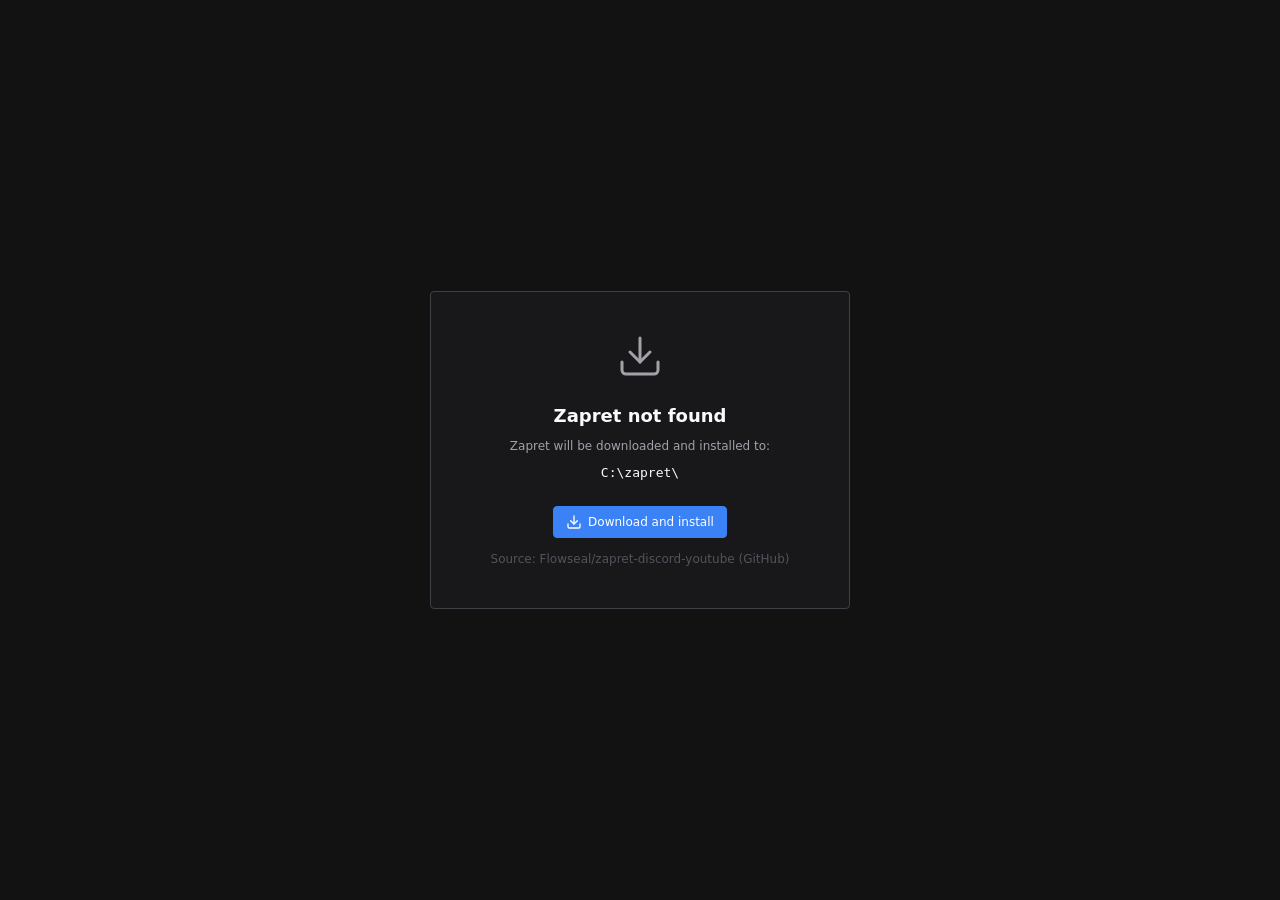
==== templates/index.html @ 328626a1 "Initial commit: Zapret GUI - web interface for zapret DPI bypass" ====
<!DOCTYPE html>
<html lang="ru">
<head>
    <meta charset="UTF-8">
    <meta name="viewport" content="width=device-width, initial-scale=1.0">
    <title>Zapret GUI</title>
    <link rel="stylesheet" href="/static/style.css">
</head>
<body>
    <div class="setup-screen" id="setup-screen" style="display:none">
        <div class="setup-card">
            <svg width="48" height="48" viewBox="0 0 24 24" fill="none" stroke="var(--text-secondary)" stroke-width="1.5" stroke-linecap="round" stroke-linejoin="round"><path d="M21 15v4a2 2 0 0 1-2 2H5a2 2 0 0 1-2-2v-4"/><polyline points="7 10 12 15 17 10"/><line x1="12" y1="15" x2="12" y2="3"/></svg>
            <h2 class="setup-title">Zapret not found</h2>
            <p class="text-secondary">Zapret will be downloaded and installed to:</p>
            <p class="mono" style="margin: 8px 0; color: var(--text-primary)">C:\zapret\</p>
            <div class="setup-progress" id="setup-progress" style="display:none">
                <div class="progress-bar">
                    <div class="progress-fill" id="progress-fill"></div>
                </div>
                <p class="text-secondary" id="progress-text" style="margin-top: 8px"></p>
            </div>
            <button class="btn btn-primary" id="btn-download" onclick="downloadZapret()" style="margin-top: 16px">
                <svg width="16" height="16" viewBox="0 0 24 24" fill="none" stroke="currentColor" stroke-width="2" stroke-linecap="round" stroke-linejoin="round"><path d="M21 15v4a2 2 0 0 1-2 2H5a2 2 0 0 1-2-2v-4"/><polyline points="7 10 12 15 17 10"/><line x1="12" y1="15" x2="12" y2="3"/></svg>
                Download and install
            </button>
            <p class="setup-source text-disabled" style="margin-top: 12px">Source: Flowseal/zapret-discord-youtube (GitHub)</p>
        </div>
    </div>

    <div class="layout">
        <nav class="sidebar">
            <div class="sidebar-header">
                <svg width="20" height="20" viewBox="0 0 24 24" fill="none" stroke="currentColor" stroke-width="2" stroke-linecap="round" stroke-linejoin="round"><path d="M12 22s8-4 8-10V5l-8-3-8 3v7c0 6 8 10 8 10z"/></svg>
                <span>ZAPRET</span>
            </div>
            <ul class="nav-list">
                <li class="nav-item active" data-tab="dashboard">
                    <svg width="16" height="16" viewBox="0 0 24 24" fill="none" stroke="currentColor" stroke-width="2" stroke-linecap="round" stroke-linejoin="round"><rect x="3" y="3" width="7" height="7"/><rect x="14" y="3" width="7" height="7"/><rect x="14" y="14" width="7" height="7"/><rect x="3" y="14" width="7" height="7"/></svg>
                    <span>Dashboard</span>
                </li>
                <li class="nav-item" data-tab="strategy">
                    <svg width="16" height="16" viewBox="0 0 24 24" fill="none" stroke="currentColor" stroke-width="2" stroke-linecap="round" stroke-linejoin="round"><polygon points="13 2 3 14 12 14 11 22 21 10 12 10 13 2"/></svg>
                    <span>Strategy</span>
                </li>
                <li class="nav-item" data-tab="service">
                    <svg width="16" height="16" viewBox="0 0 24 24" fill="none" stroke="currentColor" stroke-width="2" stroke-linecap="round" stroke-linejoin="round"><rect x="2" y="2" width="20" height="8" rx="2" ry="2"/><rect x="2" y="14" width="20" height="8" rx="2" ry="2"/><line x1="6" y1="6" x2="6.01" y2="6"/><line x1="6" y1="18" x2="6.01" y2="18"/></svg>
                    <span>Service</span>
                </li>
                <li class="nav-item" data-tab="settings">
                    <svg width="16" height="16" viewBox="0 0 24 24" fill="none" stroke="currentColor" stroke-width="2" stroke-linecap="round" stroke-linejoin="round"><circle cx="12" cy="12" r="3"/><path d="M12 1v2M12 21v2M4.22 4.22l1.42 1.42M18.36 18.36l1.42 1.42M1 12h2M21 12h2M4.22 19.78l1.42-1.42M18.36 5.64l1.42-1.42"/></svg>
                    <span>Settings</span>
                </li>
                <li class="nav-item" data-tab="lists">
                    <svg width="16" height="16" viewBox="0 0 24 24" fill="none" stroke="currentColor" stroke-width="2" stroke-linecap="round" stroke-linejoin="round"><path d="M14 2H6a2 2 0 0 0-2 2v16a2 2 0 0 0 2 2h12a2 2 0 0 0 2-2V8z"/><polyline points="14 2 14 8 20 8"/><line x1="16" y1="13" x2="8" y2="13"/><line x1="16" y1="17" x2="8" y2="17"/><polyline points="10 9 9 9 8 9"/></svg>
                    <span>Lists</span>
                </li>
                <li class="nav-item" data-tab="diagnostics">
                    <svg width="16" height="16" viewBox="0 0 24 24" fill="none" stroke="currentColor" stroke-width="2" stroke-linecap="round" stroke-linejoin="round"><polyline points="22 12 18 12 15 21 9 3 6 12 2 12"/></svg>
                    <span>Diagnostics</span>
                </li>
                <li class="nav-item" data-tab="tests">
                    <svg width="16" height="16" viewBox="0 0 24 24" fill="none" stroke="currentColor" stroke-width="2" stroke-linecap="round" stroke-linejoin="round"><path d="M14.7 6.3a1 1 0 0 0 0 1.4l1.6 1.6a1 1 0 0 0 1.4 0l3.77-3.77a6 6 0 0 1-7.94 7.94l-6.91 6.91a2.12 2.12 0 0 1-3-3l6.91-6.91a6 6 0 0 1 7.94-7.94l-3.76 3.76z"/></svg>
                    <span>Tests</span>
                </li>
            </ul>
            <div class="sidebar-footer">
                <span class="version">v1.9.9a</span>
            </div>
        </nav>

        <main class="content">
            <!-- DASHBOARD -->
            <div class="tab-panel active" id="tab-dashboard">
                <h1 class="page-title">Dashboard</h1>

                <div class="update-banner" id="update-banner" style="display:none">
                    <span id="update-text">New version available</span>
                    <button class="btn btn-primary" id="btn-update" onclick="updateZapret()">
                        <svg width="16" height="16" viewBox="0 0 24 24" fill="none" stroke="currentColor" stroke-width="2" stroke-linecap="round" stroke-linejoin="round"><polyline points="23 4 23 10 17 10"/><polyline points="1 20 1 14 7 14"/><path d="M3.51 9a9 9 0 0 1 14.85-3.36L23 10M1 14l4.64 4.36A9 9 0 0 0 20.49 15"/></svg>
                        Update
                    </button>
                </div>

                <div class="card status-card" id="global-status-card">
                    <div class="status-header">
                        <span class="status-label">Global Status</span>
                        <span class="badge" id="status-badge">--</span>
                    </div>
                    <div class="status-body">
                        <div class="status-row">
                            <span class="status-key">winws.exe</span>
                            <span class="status-value" id="dash-winws">--</span>
                        </div>
                        <div class="status-row">
                            <span class="status-key">Service (zapret)</span>
                            <span class="status-value" id="dash-service">--</span>
                        </div>
                        <div class="status-row">
                            <span class="status-key">WinDivert</span>
                            <span class="status-value" id="dash-windivert">--</span>
                        </div>
                        <div class="status-row">
                            <span class="status-key">Active Strategy</span>
                            <span class="status-value mono" id="dash-strategy">--</span>
                        </div>
                    </div>
                </div>

                <div class="grid-3">
                    <div class="card metric-card">
                        <span class="metric-label">Game Filter</span>
                        <span class="metric-value" id="dash-game">--</span>
                    </div>
                    <div class="card metric-card">
                        <span class="metric-label">IPSet Filter</span>
                        <span class="metric-value" id="dash-ipset">--</span>
                    </div>
                    <div class="card metric-card">
                        <span class="metric-label">Auto-Update</span>
                        <span class="metric-value" id="dash-update">--</span>
                    </div>
                </div>

                <button class="btn btn-ghost" id="btn-refresh-status" onclick="loadStatus()">
                    <svg width="16" height="16" viewBox="0 0 24 24" fill="none" stroke="currentColor" stroke-width="2" stroke-linecap="round" stroke-linejoin="round"><polyline points="23 4 23 10 17 10"/><polyline points="1 20 1 14 7 14"/><path d="M3.51 9a9 9 0 0 1 14.85-3.36L23 10M1 14l4.64 4.36A9 9 0 0 0 20.49 15"/></svg>
                    Refresh
                </button>
            </div>

            <!-- STRATEGY -->
            <div class="tab-panel" id="tab-strategy">
                <h1 class="page-title">Strategy</h1>

                <div class="toolbar">
                    <button class="btn btn-primary" id="btn-start" onclick="startStrategy()">
                        <svg width="16" height="16" viewBox="0 0 24 24" fill="none" stroke="currentColor" stroke-width="2" stroke-linecap="round" stroke-linejoin="round"><polygon points="5 3 19 12 5 21 5 3"/></svg>
                        Start
                    </button>
                    <button class="btn btn-danger" id="btn-stop" onclick="stopStrategy()">
                        <svg width="16" height="16" viewBox="0 0 24 24" fill="none" stroke="currentColor" stroke-width="2" stroke-linecap="round" stroke-linejoin="round"><rect x="6" y="4" width="4" height="16"/><rect x="14" y="4" width="4" height="16"/></svg>
                        Stop
                    </button>
                    <button class="btn btn-ghost" onclick="loadStrategies()">
                        <svg width="16" height="16" viewBox="0 0 24 24" fill="none" stroke="currentColor" stroke-width="2" stroke-linecap="round" stroke-linejoin="round"><polyline points="23 4 23 10 17 10"/><polyline points="1 20 1 14 7 14"/><path d="M3.51 9a9 9 0 0 1 14.85-3.36L23 10M1 14l4.64 4.36A9 9 0 0 0 20.49 15"/></svg>
                        Refresh
                    </button>
                </div>

                <div class="card">
                    <div class="list-header">
                        <span class="list-col-name">Strategy Name</span>
                        <span class="list-col-file">File</span>
                        <span class="list-col-status">Status</span>
                    </div>
                    <div class="list-body" id="strategy-list">
                        <div class="list-empty"><svg width="32" height="32" viewBox="0 0 24 24" fill="none" stroke="currentColor" stroke-width="1.5" stroke-linecap="round" stroke-linejoin="round"><circle cx="12" cy="12" r="10"/><polyline points="12 6 12 12 16 14"/></svg><span>Loading strategies...</span></div>
                    </div>
                </div>
            </div>

            <!-- SERVICE -->
            <div class="tab-panel" id="tab-service">
                <h1 class="page-title">Service</h1>

                <div class="card">
                    <div class="card-header">Windows Service Management</div>
                    <div class="card-body">
                        <p class="text-secondary">Install zapret as a Windows service for automatic startup.</p>

                        <div class="form-group">
                            <label class="form-label">Select strategy for service</label>
                            <select class="form-select" id="service-bat-select"></select>
                        </div>

                        <div class="toolbar">
                            <button class="btn btn-primary" id="btn-service-install" onclick="installService()">
                                <svg width="16" height="16" viewBox="0 0 24 24" fill="none" stroke="currentColor" stroke-width="2" stroke-linecap="round" stroke-linejoin="round"><path d="M21 15v4a2 2 0 0 1-2 2H5a2 2 0 0 1-2-2v-4"/><polyline points="7 10 12 15 17 10"/><line x1="12" y1="15" x2="12" y2="3"/></svg>
                                Install Service
                            </button>
                            <button class="btn btn-danger" id="btn-service-remove" onclick="removeService()">
                                <svg width="16" height="16" viewBox="0 0 24 24" fill="none" stroke="currentColor" stroke-width="2" stroke-linecap="round" stroke-linejoin="round"><polyline points="3 6 5 6 21 6"/><path d="M19 6v14a2 2 0 0 1-2 2H7a2 2 0 0 1-2-2V6m3 0V4a2 2 0 0 1 2-2h4a2 2 0 0 1 2 2v2"/></svg>
                                Remove Service
                            </button>
                        </div>

                        <div class="service-status" id="service-status-display"></div>
                    </div>
                </div>
            </div>

            <!-- SETTINGS -->
            <div class="tab-panel" id="tab-settings">
                <h1 class="page-title">Settings</h1>

                <div class="card">
                    <div class="card-header">Game Filter</div>
                    <div class="card-body">
                        <p class="text-secondary">Enable game port filtering for Discord voice/game traffic.</p>
                        <div class="toggle-group" id="game-filter-group">
                            <button class="toggle-btn active" data-mode="disabled" onclick="setGameFilter('disabled')">Disabled</button>
                            <button class="toggle-btn" data-mode="tcp" onclick="setGameFilter('tcp')">TCP</button>
                            <button class="toggle-btn" data-mode="udp" onclick="setGameFilter('udp')">UDP</button>
                            <button class="toggle-btn" data-mode="all" onclick="setGameFilter('all')">TCP + UDP</button>
                        </div>
                    </div>
                </div>

                <div class="card">
                    <div class="card-header">IPSet Filter</div>
                    <div class="card-body">
                        <p class="text-secondary">Control IP-based filtering mode.</p>
                        <div class="toggle-group" id="ipset-filter-group">
                            <button class="toggle-btn" data-mode="none" onclick="setIpsetFilter('none')">none</button>
                            <button class="toggle-btn" data-mode="any" onclick="setIpsetFilter('any')">any</button>
                            <button class="toggle-btn active" data-mode="loaded" onclick="setIpsetFilter('loaded')">loaded</button>
                        </div>
                    </div>
                </div>

                <div class="card">
                    <div class="card-header">Auto-Update Check</div>
                    <div class="card-body">
                        <p class="text-secondary">Automatically check for new zapret versions on startup.</p>
                        <label class="switch-label">
                            <input type="checkbox" class="switch" id="auto-update-switch" onchange="setAutoUpdate(this.checked)">
                            <span class="switch-slider"></span>
                            <span class="switch-text">Enabled</span>
                        </label>
                    </div>
                </div>
            </div>

            <!-- LISTS -->
            <div class="tab-panel" id="tab-lists">
                <h1 class="page-title">Lists</h1>

                <div class="lists-layout">
                    <div class="lists-sidebar">
                        <div class="list-file-item active" data-list="list-general-user" onclick="selectList(this)">
                            <svg width="14" height="14" viewBox="0 0 24 24" fill="none" stroke="currentColor" stroke-width="2" stroke-linecap="round" stroke-linejoin="round"><path d="M14 2H6a2 2 0 0 0-2 2v16a2 2 0 0 0 2 2h12a2 2 0 0 0 2-2V8z"/><polyline points="14 2 14 8 20 8"/></svg>
                            list-general-user.txt
                        </div>
                        <div class="list-file-item" data-list="list-exclude-user" onclick="selectList(this)">
                            <svg width="14" height="14" viewBox="0 0 24 24" fill="none" stroke="currentColor" stroke-width="2" stroke-linecap="round" stroke-linejoin="round"><path d="M14 2H6a2 2 0 0 0-2 2v16a2 2 0 0 0 2 2h12a2 2 0 0 0 2-2V8z"/><polyline points="14 2 14 8 20 8"/></svg>
                            list-exclude-user.txt
                        </div>
                        <div class="list-file-item" data-list="ipset-exclude-user" onclick="selectList(this)">
                            <svg width="14" height="14" viewBox="0 0 24 24" fill="none" stroke="currentColor" stroke-width="2" stroke-linecap="round" stroke-linejoin="round"><path d="M14 2H6a2 2 0 0 0-2 2v16a2 2 0 0 0 2 2h12a2 2 0 0 0 2-2V8z"/><polyline points="14 2 14 8 20 8"/></svg>
                            ipset-exclude-user.txt
                        </div>
                        <div class="list-file-item" data-list="list-general" onclick="selectList(this)">
                            <svg width="14" height="14" viewBox="0 0 24 24" fill="none" stroke="currentColor" stroke-width="2" stroke-linecap="round" stroke-linejoin="round"><path d="M14 2H6a2 2 0 0 0-2 2v16a2 2 0 0 0 2 2h12a2 2 0 0 0 2-2V8z"/><polyline points="14 2 14 8 20 8"/></svg>
                            list-general.txt
                        </div>
                        <div class="list-file-item" data-list="list-exclude" onclick="selectList(this)">
                            <svg width="14" height="14" viewBox="0 0 24 24" fill="none" stroke="currentColor" stroke-width="2" stroke-linecap="round" stroke-linejoin="round"><path d="M14 2H6a2 2 0 0 0-2 2v16a2 2 0 0 0 2 2h12a2 2 0 0 0 2-2V8z"/><polyline points="14 2 14 8 20 8"/></svg>
                            list-exclude.txt
                        </div>
                        <div class="list-file-item" data-list="list-google" onclick="selectList(this)">
                            <svg width="14" height="14" viewBox="0 0 24 24" fill="none" stroke="currentColor" stroke-width="2" stroke-linecap="round" stroke-linejoin="round"><path d="M14 2H6a2 2 0 0 0-2 2v16a2 2 0 0 0 2 2h12a2 2 0 0 0 2-2V8z"/><polyline points="14 2 14 8 20 8"/></svg>
                            list-google.txt
                        </div>
                        <div class="list-file-item" data-list="ipset-all" onclick="selectList(this)">
                            <svg width="14" height="14" viewBox="0 0 24 24" fill="none" stroke="currentColor" stroke-width="2" stroke-linecap="round" stroke-linejoin="round"><path d="M14 2H6a2 2 0 0 0-2 2v16a2 2 0 0 0 2 2h12a2 2 0 0 0 2-2V8z"/><polyline points="14 2 14 8 20 8"/></svg>
                            ipset-all.txt
                        </div>
                        <div class="list-file-item" data-list="ipset-exclude" onclick="selectList(this)">
                            <svg width="14" height="14" viewBox="0 0 24 24" fill="none" stroke="currentColor" stroke-width="2" stroke-linecap="round" stroke-linejoin="round"><path d="M14 2H6a2 2 0 0 0-2 2v16a2 2 0 0 0 2 2h12a2 2 0 0 0 2-2V8z"/><polyline points="14 2 14 8 20 8"/></svg>
                            ipset-exclude.txt
                        </div>
                    </div>

                    <div class="lists-editor">
                        <div class="lists-toolbar">
                            <span class="text-secondary" id="current-list-name">list-general-user.txt</span>
                            <span class="text-secondary" id="list-line-count">0 lines</span>
                        </div>
                        <textarea class="list-textarea" id="list-editor" spellcheck="false"></textarea>
                        <div class="list-add-bar">
                            <input type="text" class="form-input" id="list-add-input" placeholder="Add domain or IP...">
                            <button class="btn btn-primary" id="btn-list-add" onclick="addListEntry()">
                                <svg width="16" height="16" viewBox="0 0 24 24" fill="none" stroke="currentColor" stroke-width="2" stroke-linecap="round" stroke-linejoin="round"><line x1="12" y1="5" x2="12" y2="19"/><line x1="5" y1="12" x2="19" y2="12"/></svg>
                                Add
                            </button>
                            <button class="btn btn-ghost" onclick="clearListEditor()">Clear</button>
                            <button class="btn btn-primary" id="btn-list-save" onclick="saveList()">
                                <svg width="16" height="16" viewBox="0 0 24 24" fill="none" stroke="currentColor" stroke-width="2" stroke-linecap="round" stroke-linejoin="round"><path d="M19 21H5a2 2 0 0 1-2-2V5a2 2 0 0 1 2-2h11l5 5v11a2 2 0 0 1-2 2z"/><polyline points="17 21 17 13 7 13 7 21"/><polyline points="7 3 7 8 15 8"/></svg>
                                Save
                            </button>
                        </div>
                        <div class="list-feedback" id="list-feedback"></div>
                    </div>
                </div>
            </div>

            <!-- DIAGNOSTICS -->
            <div class="tab-panel" id="tab-diagnostics">
                <h1 class="page-title">Diagnostics</h1>

                <div class="toolbar">
                    <button class="btn btn-primary" id="btn-diagnostics" onclick="runDiagnostics()">
                        <svg width="16" height="16" viewBox="0 0 24 24" fill="none" stroke="currentColor" stroke-width="2" stroke-linecap="round" stroke-linejoin="round"><polyline points="22 12 18 12 15 21 9 3 6 12 2 12"/></svg>
                        Run Diagnostics
                    </button>
                    <button class="btn btn-ghost" onclick="copyLog('diagnostics-output')">
                        <svg width="16" height="16" viewBox="0 0 24 24" fill="none" stroke="currentColor" stroke-width="2" stroke-linecap="round" stroke-linejoin="round"><rect x="9" y="9" width="13" height="13" rx="2" ry="2"/><path d="M5 15H4a2 2 0 0 1-2-2V4a2 2 0 0 1 2-2h9a2 2 0 0 1 2 2v1"/></svg>
                        Copy Log
                    </button>
                    <label class="checkbox-label">
                        <input type="checkbox" id="autoscroll-diagnostics" checked>
                        Auto-scroll
                    </label>
                </div>

                <div class="terminal" id="diagnostics-output"></div>
            </div>

            <!-- TESTS -->
            <div class="tab-panel" id="tab-tests">
                <h1 class="page-title">Tests</h1>

                <div class="toolbar">
                    <button class="btn btn-primary" id="btn-run-tests" onclick="runTests()">
                        <svg width="16" height="16" viewBox="0 0 24 24" fill="none" stroke="currentColor" stroke-width="2" stroke-linecap="round" stroke-linejoin="round"><polygon points="5 3 19 12 5 21 5 3"/></svg>
                        Run Tests
                    </button>
                    <button class="btn btn-ghost" onclick="loadTestResults()">
                        <svg width="16" height="16" viewBox="0 0 24 24" fill="none" stroke="currentColor" stroke-width="2" stroke-linecap="round" stroke-linejoin="round"><polyline points="23 4 23 10 17 10"/><polyline points="1 20 1 14 7 14"/><path d="M3.51 9a9 9 0 0 1 14.85-3.36L23 10M1 14l4.64 4.36A9 9 0 0 0 20.49 15"/></svg>
                        Refresh Results
                    </button>
                </div>

                <div class="card">
                    <div class="card-header">Test Results</div>
                    <div class="list-body" id="test-results-list">
                        <div class="list-empty"><svg width="32" height="32" viewBox="0 0 24 24" fill="none" stroke="currentColor" stroke-width="1.5" stroke-linecap="round" stroke-linejoin="round"><path d="M18 20V10"/><path d="M12 20V4"/><path d="M6 20v-6"/></svg><span>No test results found</span></div>
                    </div>
                </div>

                <div class="card" id="test-result-viewer" style="display:none">
                    <div class="card-header">
                        <span id="test-result-name">Result</span>
                        <button class="btn btn-ghost" onclick="copyLog('test-result-output')" style="margin-left:auto">
                            <svg width="16" height="16" viewBox="0 0 24 24" fill="none" stroke="currentColor" stroke-width="2" stroke-linecap="round" stroke-linejoin="round"><rect x="9" y="9" width="13" height="13" rx="2" ry="2"/><path d="M5 15H4a2 2 0 0 1-2-2V4a2 2 0 0 1 2-2h9a2 2 0 0 1 2 2v1"/></svg>
                            Copy
                        </button>
                    </div>
                    <div class="terminal" id="test-result-output"></div>
                </div>
            </div>
        </main>
    </div>

    <script src="/static/app.js"></script>
</body>
</html>
---- static/style.css ----
:root {
    --bg-base: #121212;
    --bg-surface: #18181b;
    --bg-elevated: #27272a;
    --border-subtle: #27272a;
    --border-default: #3f3f46;
    --text-primary: #fafafa;
    --text-secondary: #a1a1aa;
    --text-disabled: #52525b;
    --color-success: #22c55e;
    --color-danger: #ef4444;
    --color-warning: #eab308;
    --color-info: #3b82f6;
    --font-ui: system-ui, -apple-system, 'Segoe UI', Roboto, sans-serif;
    --font-mono: 'Cascadia Code', 'Consolas', 'JetBrains Mono', monospace;
}

* {
    margin: 0;
    padding: 0;
    box-sizing: border-box;
}

html, body {
    height: 100%;
    background: var(--bg-base);
    color: var(--text-primary);
    font-family: var(--font-ui);
    font-size: 13px;
    line-height: 1.5;
}

::-webkit-scrollbar {
    width: 8px;
    height: 8px;
}
::-webkit-scrollbar-track {
    background: var(--bg-base);
}
::-webkit-scrollbar-thumb {
    background: var(--border-default);
    border-radius: 4px;
}
::-webkit-scrollbar-thumb:hover {
    background: var(--text-disabled);
}
* {
    scrollbar-width: thin;
    scrollbar-color: var(--border-default) var(--bg-base);
}

.layout {
    display: flex;
    height: 100vh;
    overflow: hidden;
}

.sidebar {
    width: 200px;
    min-width: 200px;
    background: var(--bg-surface);
    border-right: 1px solid var(--border-subtle);
    display: flex;
    flex-direction: column;
    overflow-y: auto;
}

.sidebar-header {
    display: flex;
    align-items: center;
    gap: 8px;
    padding: 16px;
    font-weight: 700;
    font-size: 14px;
    letter-spacing: 0.5px;
    border-bottom: 1px solid var(--border-subtle);
    color: var(--text-primary);
}

.nav-list {
    list-style: none;
    padding: 8px;
    flex: 1;
}

.nav-item {
    display: flex;
    align-items: center;
    gap: 8px;
    padding: 8px 12px;
    border-radius: 4px;
    cursor: pointer;
    color: var(--text-secondary);
    transition: background-color 0.15s, color 0.15s;
    margin-bottom: 2px;
    user-select: none;
    position: relative;
}

.nav-item:hover {
    background: var(--bg-elevated);
    color: var(--text-primary);
}

.nav-item.active {
    background: rgba(59, 130, 246, 0.1);
    color: var(--color-info);
}

.nav-item.active svg {
    stroke: var(--color-info);
}

.nav-item.active::before {
    content: '';
    position: absolute;
    left: -8px;
    top: 6px;
    bottom: 6px;
    width: 3px;
    background: var(--color-info);
    border-radius: 2px;
}

.sidebar-footer {
    padding: 12px 16px;
    border-top: 1px solid var(--border-subtle);
}

.version {
    color: var(--text-disabled);
    font-family: var(--font-mono);
    font-size: 11px;
}

.content {
    flex: 1;
    overflow-y: auto;
    padding: 24px;
    background: var(--bg-base);
}

.tab-panel {
    display: none;
}

@keyframes fadeInUp {
    from {
        opacity: 0;
        transform: translateY(8px);
    }
    to {
        opacity: 1;
        transform: translateY(0);
    }
}

.tab-panel.active {
    display: block;
    animation: fadeInUp 0.25s ease-out;
}

.page-title {
    font-size: 18px;
    font-weight: 600;
    margin-bottom: 20px;
    color: var(--text-primary);
}

.card {
    background: var(--bg-surface);
    border: 1px solid var(--border-subtle);
    border-radius: 8px;
    margin-bottom: 16px;
    box-shadow: 0 1px 3px rgba(0, 0, 0, 0.3), 0 1px 2px rgba(0, 0, 0, 0.2);
}

.card-header {
    padding: 12px 16px;
    font-weight: 600;
    font-size: 13px;
    border-bottom: 1px solid var(--border-subtle);
    color: var(--text-primary);
}

.card-body {
    padding: 16px;
}

.status-card {
    border-left: 4px solid var(--text-disabled);
    transition: border-color 0.15s;
}

.status-card.running {
    border-left-color: var(--color-success);
}

.status-card.stopped {
    border-left-color: var(--color-danger);
}

.status-header {
    display: flex;
    align-items: center;
    justify-content: space-between;
    padding: 12px 16px;
    border-bottom: 1px solid var(--border-subtle);
}

.status-label {
    font-weight: 600;
    font-size: 14px;
}

.status-body {
    padding: 12px 16px;
}

.status-row {
    display: flex;
    justify-content: space-between;
    align-items: center;
    padding: 6px 0;
    border-bottom: 1px solid var(--border-subtle);
}

.status-row:last-child {
    border-bottom: none;
}

.status-key {
    color: var(--text-secondary);
    font-size: 12px;
}

.status-value {
    font-size: 12px;
    font-weight: 600;
}

.status-value.mono {
    font-family: var(--font-mono);
    font-size: 12px;
}

.status-value.running {
    color: var(--color-success);
}

.status-value.stopped {
    color: var(--color-danger);
}

.status-value.warn {
    color: var(--color-warning);
}

.badge {
    display: inline-block;
    padding: 2px 8px;
    font-size: 11px;
    font-weight: 700;
    text-transform: uppercase;
    border-radius: 4px;
    border: 1px solid transparent;
}

.badge-success {
    background: rgba(34, 197, 94, 0.1);
    color: var(--color-success);
    border-color: rgba(34, 197, 94, 0.2);
}

.badge-danger {
    background: rgba(239, 68, 68, 0.1);
    color: var(--color-danger);
    border-color: rgba(239, 68, 68, 0.2);
}

.badge-warning {
    background: rgba(234, 179, 8, 0.1);
    color: var(--color-warning);
    border-color: rgba(234, 179, 8, 0.2);
}

.badge-neutral {
    background: var(--bg-elevated);
    color: var(--text-secondary);
    border-color: var(--border-default);
}

.grid-3 {
    display: grid;
    grid-template-columns: repeat(3, 1fr);
    gap: 12px;
    margin-bottom: 16px;
}

.metric-card {
    padding: 16px;
}

.metric-label {
    display: block;
    color: var(--text-secondary);
    font-size: 11px;
    text-transform: uppercase;
    letter-spacing: 0.5px;
    margin-bottom: 4px;
}

.metric-value {
    font-size: 14px;
    font-weight: 600;
    font-family: var(--font-mono);
}

.btn {
    display: inline-flex;
    align-items: center;
    gap: 6px;
    height: 32px;
    padding: 0 12px;
    font-family: var(--font-ui);
    font-size: 12px;
    font-weight: 500;
    border: 1px solid transparent;
    border-radius: 4px;
    cursor: pointer;
    transition: background-color 0.15s, border-color 0.15s, color 0.15s;
    user-select: none;
}

.btn:disabled {
    opacity: 0.5;
    cursor: not-allowed;
}

.btn svg {
    flex-shrink: 0;
}

.btn-primary {
    background: var(--color-info);
    color: #fff;
    border-color: var(--color-info);
}

.btn-primary:hover:not(:disabled) {
    background: #2563eb;
    border-color: #2563eb;
}

.btn-danger {
    background: transparent;
    color: var(--color-danger);
    border-color: var(--color-danger);
}

.btn-danger:hover:not(:disabled) {
    background: var(--color-danger);
    color: #fff;
}

.btn-ghost {
    background: transparent;
    color: var(--text-secondary);
    border-color: var(--border-default);
}

.btn-ghost:hover:not(:disabled) {
    background: var(--bg-elevated);
    color: var(--text-primary);
}

.toolbar {
    display: flex;
    align-items: center;
    gap: 8px;
    margin-bottom: 16px;
    flex-wrap: wrap;
}

.form-group {
    margin-bottom: 16px;
}

.form-label {
    display: block;
    font-size: 12px;
    font-weight: 500;
    color: var(--text-secondary);
    margin-bottom: 6px;
}

.form-input {
    height: 32px;
    padding: 0 10px;
    font-family: var(--font-mono);
    font-size: 12px;
    color: var(--text-primary);
    background: var(--bg-elevated);
    border: 1px solid var(--border-default);
    border-radius: 4px;
    outline: none;
    transition: border-color 0.15s;
}

.form-input:focus {
    border-color: var(--color-info);
}

.form-input.duplicate {
    border-color: var(--color-danger);
}

.form-select {
    height: 32px;
    padding: 0 10px;
    font-family: var(--font-mono);
    font-size: 12px;
    color: var(--text-primary);
    background: var(--bg-elevated);
    border: 1px solid var(--border-default);
    border-radius: 4px;
    outline: none;
    cursor: pointer;
}

.form-select:focus {
    border-color: var(--color-info);
}

.text-secondary {
    color: var(--text-secondary);
    font-size: 12px;
}

.mono {
    font-family: var(--font-mono);
}

.list-header {
    display: grid;
    grid-template-columns: 1fr 1fr auto;
    gap: 12px;
    padding: 8px 16px;
    background: var(--bg-elevated);
    border-bottom: 1px solid var(--border-subtle);
    font-size: 11px;
    font-weight: 600;
    color: var(--text-secondary);
    text-transform: uppercase;
    letter-spacing: 0.5px;
}

.list-body {
    max-height: 400px;
    overflow-y: auto;
}

.list-row {
    display: grid;
    grid-template-columns: 1fr 1fr auto;
    gap: 12px;
    padding: 8px 16px;
    border-bottom: 1px solid var(--border-subtle);
    cursor: pointer;
    transition: background-color 0.15s, transform 0.1s ease;
    align-items: center;
}

.list-row:hover {
    background: var(--bg-elevated);
    transform: translateY(-1px);
}

.list-row.active {
    background: var(--bg-elevated);
    border-left: 3px solid var(--color-success);
    padding-left: 13px;
}

.list-empty {
    padding: 40px 24px;
    text-align: center;
    color: var(--text-disabled);
    display: flex;
    flex-direction: column;
    align-items: center;
    gap: 12px;
}

.toggle-group {
    display: flex;
    gap: 0;
    border: 1px solid var(--border-default);
    border-radius: 4px;
    overflow: hidden;
}

.toggle-btn {
    flex: 1;
    height: 34px;
    font-family: var(--font-mono);
    font-size: 12px;
    font-weight: 500;
    color: var(--text-secondary);
    background: transparent;
    border: none;
    border-right: 1px solid var(--border-default);
    cursor: pointer;
    transition: background-color 0.15s, color 0.15s;
}

.toggle-btn:last-child {
    border-right: none;
}

.toggle-btn:hover {
    background: var(--bg-elevated);
}

.toggle-btn.active {
    background: var(--color-info);
    color: #fff;
}

.switch-label {
    display: inline-flex;
    align-items: center;
    gap: 10px;
    cursor: pointer;
}

.switch {
    display: none;
}

.switch-slider {
    width: 36px;
    height: 20px;
    background: var(--border-default);
    border-radius: 4px;
    position: relative;
    transition: background-color 0.15s;
}

.switch-slider::after {
    content: '';
    position: absolute;
    top: 2px;
    left: 2px;
    width: 16px;
    height: 16px;
    background: var(--text-secondary);
    border-radius: 3px;
    transition: transform 0.15s, background-color 0.15s;
}

.switch:checked + .switch-slider {
    background: var(--color-info);
}

.switch:checked + .switch-slider::after {
    transform: translateX(16px);
    background: #fff;
}

.switch-text {
    font-size: 12px;
    color: var(--text-secondary);
}

.lists-layout {
    display: flex;
    gap: 16px;
    height: calc(100vh - 120px);
}

.lists-sidebar {
    width: 220px;
    min-width: 220px;
    background: var(--bg-surface);
    border: 1px solid var(--border-default);
    border-radius: 4px;
    overflow-y: auto;
    padding: 4px;
}

.list-file-item {
    display: flex;
    align-items: center;
    gap: 6px;
    padding: 8px 10px;
    font-family: var(--font-mono);
    font-size: 11px;
    color: var(--text-secondary);
    border-radius: 4px;
    cursor: pointer;
    transition: background-color 0.15s, color 0.15s;
    user-select: none;
}

.list-file-item:hover {
    background: var(--bg-elevated);
    color: var(--text-primary);
}

.list-file-item.active {
    background: var(--bg-elevated);
    color: var(--color-info);
}

.list-file-item.active svg {
    stroke: var(--color-info);
}

.lists-editor {
    flex: 1;
    display: flex;
    flex-direction: column;
    min-width: 0;
}

.lists-toolbar {
    display: flex;
    align-items: center;
    justify-content: space-between;
    margin-bottom: 8px;
    padding: 4px 0;
    border-bottom: 1px solid var(--border-subtle);
}

.list-textarea {
    flex: 1;
    width: 100%;
    padding: 12px;
    font-family: var(--font-mono);
    font-size: 12px;
    line-height: 1.6;
    color: var(--text-primary);
    background: #000;
    border: 1px solid var(--border-default);
    border-radius: 4px;
    resize: none;
    outline: none;
    tab-size: 4;
    overflow-y: auto;
}

.list-textarea:focus {
    border-color: var(--color-info);
}

.list-add-bar {
    display: flex;
    align-items: center;
    gap: 8px;
    margin-top: 8px;
}

.list-add-bar .form-input {
    flex: 1;
}

.list-feedback {
    margin-top: 6px;
    font-size: 11px;
    min-height: 18px;
}

.list-feedback.error {
    color: var(--color-danger);
}

.list-feedback.success {
    color: var(--color-success);
}

.terminal {
    background: #000;
    border: 1px solid var(--border-default);
    border-radius: 4px;
    padding: 12px;
    font-family: var(--font-mono);
    font-size: 12px;
    line-height: 1.6;
    min-height: 200px;
    max-height: 500px;
    overflow-y: auto;
    white-space: pre-wrap;
    word-break: break-all;
}

.terminal .line-success {
    color: var(--color-success);
}

.terminal .line-error {
    color: var(--color-danger);
}

.terminal .line-warning {
    color: var(--color-warning);
}

.terminal .line-info {
    color: var(--text-secondary);
}

.checkbox-label {
    display: inline-flex;
    align-items: center;
    gap: 6px;
    font-size: 12px;
    color: var(--text-secondary);
    cursor: pointer;
}

.service-status {
    margin-top: 16px;
    padding: 12px;
    background: var(--bg-elevated);
    border-radius: 4px;
    font-family: var(--font-mono);
    font-size: 12px;
    min-height: 40px;
    color: var(--text-secondary);
}

@media (max-width: 768px) {
    .sidebar {
        display: none;
    }
    .grid-3 {
        grid-template-columns: 1fr;
    }
    .lists-layout {
        flex-direction: column;
    }
    .lists-sidebar {
        width: 100%;
        min-width: unset;
        max-height: 120px;
    }
    .list-header {
        grid-template-columns: 1fr;
    }
    .list-row {
        grid-template-columns: 1fr;
    }
}

.setup-screen {
    position: fixed;
    top: 0;
    left: 0;
    right: 0;
    bottom: 0;
    background: var(--bg-base);
    display: flex;
    align-items: center;
    justify-content: center;
    z-index: 1000;
}

.setup-card {
    background: var(--bg-surface);
    border: 1px solid var(--border-default);
    border-radius: 4px;
    padding: 40px;
    text-align: center;
    max-width: 420px;
    width: 100%;
}

.setup-title {
    font-size: 18px;
    font-weight: 600;
    margin: 16px 0 8px;
    color: var(--text-primary);
}

.setup-source {
    font-size: 11px;
    color: var(--text-disabled);
}

.setup-progress {
    margin-top: 16px;
}

.progress-bar {
    width: 100%;
    height: 4px;
    background: var(--bg-elevated);
    border-radius: 2px;
    overflow: hidden;
}

.progress-fill {
    height: 100%;
    width: 0%;
    background: var(--color-info);
    transition: width 0.3s;
    border-radius: 2px;
}

.update-banner {
    display: flex;
    align-items: center;
    justify-content: space-between;
    padding: 12px 16px;
    margin-bottom: 16px;
    background: rgba(59, 130, 246, 0.08);
    border: 1px solid rgba(59, 130, 246, 0.2);
    border-radius: 4px;
    font-size: 13px;
    color: var(--color-info);
}

.text-disabled {
    color: var(--text-disabled);
    font-size: 12px;
}

.toast {
    position: fixed;
    bottom: 20px;
    right: 20px;
    padding: 10px 16px;
    font-size: 12px;
    font-weight: 500;
    border-radius: 4px;
    z-index: 9999;
    opacity: 0;
    transform: translateY(8px);
    transition: opacity 0.2s, transform 0.2s;
    border: 1px solid transparent;
}

.toast-visible {
    opacity: 1;
    transform: translateY(0);
}

.toast-success {
    background: rgba(34, 197, 94, 0.15);
    color: var(--color-success);
    border-color: rgba(34, 197, 94, 0.3);
}

.toast-error {
    background: rgba(239, 68, 68, 0.15);
    color: var(--color-danger);
    border-color: rgba(239, 68, 68, 0.3);
}

#list-line-count {
    font-family: var(--font-mono);
    font-size: 11px;
    color: var(--text-disabled);
}
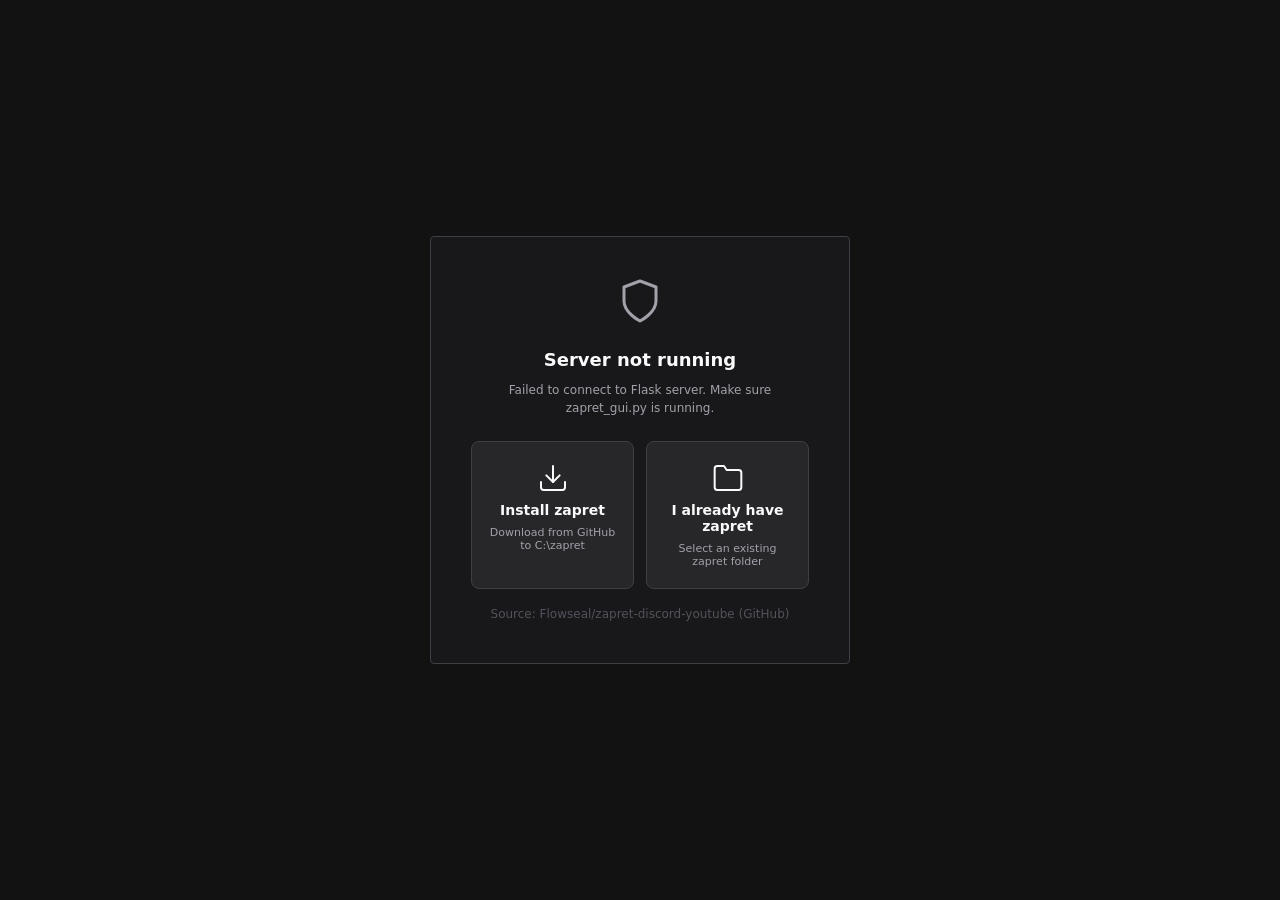
==== commit 9b54e370: "feat: экран выбора zapret + выбор версии + размер шрифта - Экран первого запуска: установить / у мен" ====
--- a/templates/index.html
+++ b/templates/index.html
@@ -4,26 +4,66 @@
     <meta charset="UTF-8">
     <meta name="viewport" content="width=device-width, initial-scale=1.0">
     <title>Zapret GUI</title>
+    <meta name="csrf-token" content="{{ csrf_token }}">
     <link rel="stylesheet" href="/static/style.css">
 </head>
 <body>
     <div class="setup-screen" id="setup-screen" style="display:none">
-        <div class="setup-card">
+        <div class="setup-card" id="setup-choose">
+            <svg width="48" height="48" viewBox="0 0 24 24" fill="none" stroke="var(--text-secondary)" stroke-width="1.5" stroke-linecap="round" stroke-linejoin="round"><path d="M12 22s8-4 8-10V5l-8-3-8 3v7c0 6 8 10 8 10z"/></svg>
+            <h2 class="setup-title">Zapret GUI</h2>
+            <p class="text-secondary">Zapret is not configured. What would you like to do?</p>
+            <div class="setup-choices">
+                <button class="setup-choice" onclick="showInstallScreen()">
+                    <svg width="32" height="32" viewBox="0 0 24 24" fill="none" stroke="currentColor" stroke-width="1.5" stroke-linecap="round" stroke-linejoin="round"><path d="M21 15v4a2 2 0 0 1-2 2H5a2 2 0 0 1-2-2v-4"/><polyline points="7 10 12 15 17 10"/><line x1="12" y1="15" x2="12" y2="3"/></svg>
+                    <span class="setup-choice-title">Install zapret</span>
+                    <span class="setup-choice-desc">Download from GitHub to C:\zapret</span>
+                </button>
+                <button class="setup-choice" onclick="showDetectScreen()">
+                    <svg width="32" height="32" viewBox="0 0 24 24" fill="none" stroke="currentColor" stroke-width="1.5" stroke-linecap="round" stroke-linejoin="round"><path d="M22 19a2 2 0 0 1-2 2H4a2 2 0 0 1-2-2V5a2 2 0 0 1 2-2h5l2 3h9a2 2 0 0 1 2 2z"/></svg>
+                    <span class="setup-choice-title">I already have zapret</span>
+                    <span class="setup-choice-desc">Select an existing zapret folder</span>
+                </button>
+            </div>
+            <p class="setup-source text-disabled" style="margin-top: 16px">Source: Flowseal/zapret-discord-youtube (GitHub)</p>
+        </div>
+
+        <div class="setup-card" id="setup-install" style="display:none">
             <svg width="48" height="48" viewBox="0 0 24 24" fill="none" stroke="var(--text-secondary)" stroke-width="1.5" stroke-linecap="round" stroke-linejoin="round"><path d="M21 15v4a2 2 0 0 1-2 2H5a2 2 0 0 1-2-2v-4"/><polyline points="7 10 12 15 17 10"/><line x1="12" y1="15" x2="12" y2="3"/></svg>
-            <h2 class="setup-title">Zapret not found</h2>
+            <h2 class="setup-title">Install zapret</h2>
             <p class="text-secondary">Zapret will be downloaded and installed to:</p>
-            <p class="mono" style="margin: 8px 0; color: var(--text-primary)">C:\zapret\</p>
+            <p class="mono" style="margin: 8px 0; color: var(--text-primary)" id="install-path">C:\zapret\</p>
             <div class="setup-progress" id="setup-progress" style="display:none">
                 <div class="progress-bar">
                     <div class="progress-fill" id="progress-fill"></div>
                 </div>
                 <p class="text-secondary" id="progress-text" style="margin-top: 8px"></p>
             </div>
-            <button class="btn btn-primary" id="btn-download" onclick="downloadZapret()" style="margin-top: 16px">
-                <svg width="16" height="16" viewBox="0 0 24 24" fill="none" stroke="currentColor" stroke-width="2" stroke-linecap="round" stroke-linejoin="round"><path d="M21 15v4a2 2 0 0 1-2 2H5a2 2 0 0 1-2-2v-4"/><polyline points="7 10 12 15 17 10"/><line x1="12" y1="15" x2="12" y2="3"/></svg>
-                Download and install
-            </button>
-            <p class="setup-source text-disabled" style="margin-top: 12px">Source: Flowseal/zapret-discord-youtube (GitHub)</p>
+            <div class="toolbar" style="margin-top: 16px">
+                <button class="btn btn-primary" id="btn-download" onclick="downloadZapret()">
+                    <svg width="16" height="16" viewBox="0 0 24 24" fill="none" stroke="currentColor" stroke-width="2" stroke-linecap="round" stroke-linejoin="round"><path d="M21 15v4a2 2 0 0 1-2 2H5a2 2 0 0 1-2-2v-4"/><polyline points="7 10 12 15 17 10"/><line x1="12" y1="15" x2="12" y2="3"/></svg>
+                    Download and install
+                </button>
+                <button class="btn btn-secondary" onclick="showChooseScreen()">Back</button>
+            </div>
+        </div>
+
+        <div class="setup-card" id="setup-detect" style="display:none">
+            <svg width="48" height="48" viewBox="0 0 24 24" fill="none" stroke="var(--text-secondary)" stroke-width="1.5" stroke-linecap="round" stroke-linejoin="round"><path d="M22 19a2 2 0 0 1-2 2H4a2 2 0 0 1-2-2V5a2 2 0 0 1 2-2h5l2 3h9a2 2 0 0 1 2 2z"/></svg>
+            <h2 class="setup-title">Select zapret folder</h2>
+            <p class="text-secondary">Scanning C:\ for zapret installations...</p>
+            <div id="detect-results" class="detect-results" style="display:none"></div>
+            <div class="form-group" style="margin-top: 12px">
+                <label class="form-label">Or enter path manually</label>
+                <div class="input-group">
+                    <input type="text" class="form-input" id="manual-path" placeholder="C:\zapret">
+                    <button class="btn btn-primary" onclick="selectManualPath()">Select</button>
+                </div>
+            </div>
+            <div id="detect-error" class="list-feedback error" style="margin-top: 8px"></div>
+            <div class="toolbar" style="margin-top: 16px">
+                <button class="btn btn-secondary" onclick="showChooseScreen()">Back</button>
+            </div>
         </div>
     </div>
 
@@ -64,7 +104,7 @@
                 </li>
             </ul>
             <div class="sidebar-footer">
-                <span class="version">v1.9.9a</span>
+                <span class="version" id="app-version">...</span>
             </div>
         </nav>
 
@@ -191,6 +231,30 @@
             <!-- SETTINGS -->
             <div class="tab-panel" id="tab-settings">
                 <h1 class="page-title">Settings</h1>
+
+                <div class="card">
+                    <div class="card-header">Zapret Directory</div>
+                    <div class="card-body">
+                        <p class="text-secondary">Current zapret installation path.</p>
+                        <div class="input-group" style="margin-top: 8px">
+                            <input type="text" class="form-input mono" id="settings-zapret-dir" readonly>
+                            <button class="btn btn-secondary" onclick="openDetectFromSettings()">Change</button>
+                        </div>
+                        <p class="text-secondary" style="margin-top: 4px" id="settings-zapret-version"></p>
+                    </div>
+                </div>
+
+                <div class="card">
+                    <div class="card-header">Font Size</div>
+                    <div class="card-body">
+                        <p class="text-secondary">Adjust the interface font size.</p>
+                        <div class="font-size-control">
+                            <button class="btn btn-secondary btn-sm" onclick="changeFontSize(-1)">A-</button>
+                            <span class="mono" id="font-size-value" style="min-width: 40px; text-align: center">14px</span>
+                            <button class="btn btn-secondary btn-sm" onclick="changeFontSize(1)">A+</button>
+                        </div>
+                    </div>
+                </div>
 
                 <div class="card">
                     <div class="card-header">Game Filter</div>
--- a/static/style.css
+++ b/static/style.css
@@ -1,4 +1,5 @@
 :root {
+    --base-font-size: 13px;
     --bg-base: #121212;
     --bg-surface: #18181b;
     --bg-elevated: #27272a;
@@ -26,7 +27,7 @@
     background: var(--bg-base);
     color: var(--text-primary);
     font-family: var(--font-ui);
-    font-size: 13px;
+    font-size: var(--base-font-size);
     line-height: 1.5;
 }
 
@@ -863,3 +864,107 @@
     font-size: 11px;
     color: var(--text-disabled);
 }
+
+/* Setup choices */
+.setup-choices {
+    display: flex;
+    gap: 12px;
+    margin-top: 24px;
+}
+
+.setup-choice {
+    flex: 1;
+    background: var(--bg-elevated);
+    border: 1px solid var(--border-default);
+    border-radius: 8px;
+    padding: 20px 16px;
+    cursor: pointer;
+    display: flex;
+    flex-direction: column;
+    align-items: center;
+    gap: 8px;
+    transition: all 0.2s ease;
+    color: var(--text-primary);
+    font-family: var(--font-ui);
+}
+
+.setup-choice:hover {
+    border-color: var(--color-info);
+    background: rgba(59, 130, 246, 0.08);
+    transform: translateY(-2px);
+    box-shadow: 0 4px 12px rgba(0, 0, 0, 0.3);
+}
+
+.setup-choice-title {
+    font-size: 14px;
+    font-weight: 600;
+}
+
+.setup-choice-desc {
+    font-size: 11px;
+    color: var(--text-secondary);
+}
+
+/* Detect results */
+.detect-results {
+    margin-top: 16px;
+    max-height: 240px;
+    overflow-y: auto;
+}
+
+.detect-row {
+    display: flex;
+    align-items: center;
+    justify-content: space-between;
+    padding: 10px 12px;
+    background: var(--bg-elevated);
+    border: 1px solid var(--border-subtle);
+    border-radius: 6px;
+    margin-bottom: 6px;
+    transition: border-color 0.15s;
+}
+
+.detect-row:hover {
+    border-color: var(--border-default);
+}
+
+.detect-info {
+    display: flex;
+    flex-direction: column;
+    gap: 2px;
+    min-width: 0;
+}
+
+.detect-info .mono {
+    font-size: 12px;
+    word-break: break-all;
+}
+
+.detect-info .text-secondary {
+    font-size: 11px;
+}
+
+/* Font size control */
+.font-size-control {
+    display: flex;
+    align-items: center;
+    gap: 12px;
+    margin-top: 8px;
+}
+
+/* Small button */
+.btn-sm {
+    padding: 4px 10px;
+    font-size: 11px;
+}
+
+/* Input group */
+.input-group {
+    display: flex;
+    gap: 8px;
+    align-items: center;
+}
+
+.input-group .form-input {
+    flex: 1;
+}
